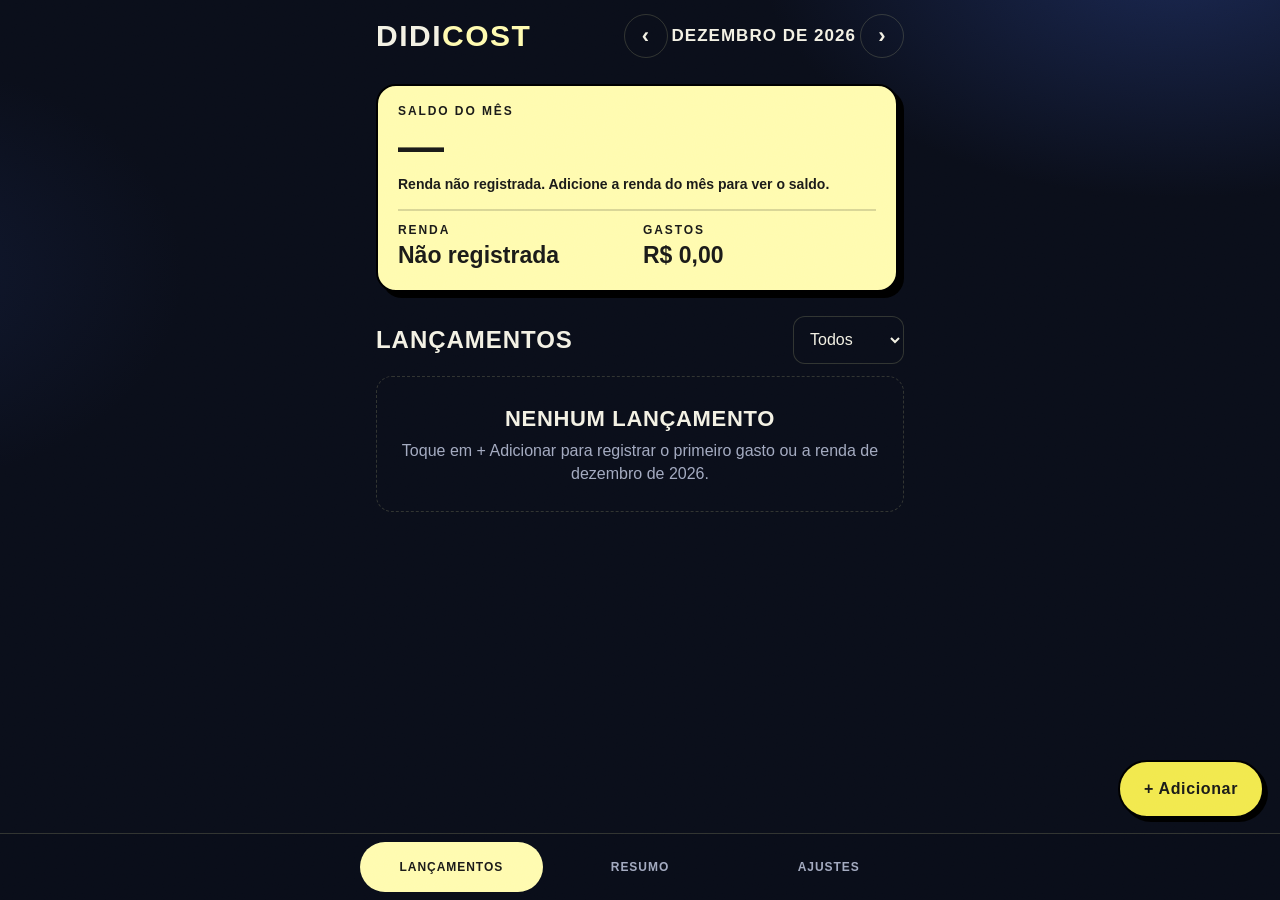
==== index.html @ 0a7b4679 "DIDICOST: primeira versão publicada Co-Authored-By: Claude Opus 5.5 <noreply@anthropic.com> Claude-S" ====
<!doctype html>
<html lang="pt-BR">
<head>
<meta charset="utf-8">
<meta name="viewport" content="width=device-width, initial-scale=1, viewport-fit=cover">
<title>DIDICOST</title>
<meta name="claude:viewport-fit-sides" content="cover">
<meta name="theme-color" content="#0A0E1A">
<meta name="description" content="Controle pessoal de gastos e renda do mês.">
<link rel="manifest" href="manifest.json">
<link rel="icon" type="image/png" sizes="192x192" href="icon-192.png">
<link rel="apple-touch-icon" href="apple-touch-icon.png">
<meta name="apple-mobile-web-app-capable" content="yes">
<meta name="mobile-web-app-capable" content="yes">
<meta name="apple-mobile-web-app-status-bar-style" content="black-translucent">
<meta name="apple-mobile-web-app-title" content="DIDICOST">
<meta name="format-detection" content="telephone=no">
<style id="standalone-css">
:root{padding-top:env(safe-area-inset-top,0px);padding-bottom:env(safe-area-inset-bottom,0px)}
[hidden]{display:none!important}
</style>
<link rel="stylesheet" href="app.css">
</head>
<body>
<div id="app">
  <div class="wrap">
    <header class="top">
      <h1 class="brand">Didi<span>cost</span></h1>
      <div class="month" role="group" aria-label="Mês exibido">
        <button type="button" class="iconbtn" id="mes-ant" aria-label="Mês anterior">‹</button>
        <p id="mes-label" aria-live="polite"></p>
        <button type="button" class="iconbtn" id="mes-prox" aria-label="Próximo mês">›</button>
      </div>
    </header>
    <p class="quem" id="conta-linha" hidden></p>
    <div id="banners"></div>
  </div>

  <main class="wrap">
    <section id="view-lanc" aria-labelledby="t-lanc">
      <h2 class="sr" id="t-lanc">Lançamentos</h2>
      <div class="summary" aria-label="Resumo do mês">
        <small id="saldo-lbl">Saldo do mês</small>
        <p class="big" id="saldo-val">—</p>
        <p class="note" id="saldo-note" hidden></p>
        <div class="split">
          <div><small>Renda</small><b id="renda-val">—</b></div>
          <div><small>Gastos</small><b id="gastos-val">R$ 0,00</b></div>
        </div>
        <p class="st" id="lim-pill" hidden></p>
      </div>

      <div class="bar">
        <h2 class="sec" aria-hidden="true">Lançamentos</h2>
        <label class="sr" for="filtro">Filtrar por categoria</label>
        <select id="filtro"></select>
      </div>
      <p class="finfo" id="finfo" hidden></p>
      <ul class="list" id="lista"></ul>
      <div class="empty" id="vazio" hidden><b id="vazio-t"></b><p id="vazio-p"></p></div>
    </section>

    <section id="view-res" aria-labelledby="t-res" hidden>
      <h2 class="sec" id="t-res" style="margin:14px 0 16px">Resumo</h2>
      <div class="panel">
        <span class="flabel">Gastos do mês</span>
        <p class="resbig" id="res-total">R$ 0,00</p>
        <p id="res-renda"></p>
      </div>
      <div class="panel" id="lim-box"></div>
      <div class="panel">
        <h3 class="flabel" style="margin:0">Para onde foi o dinheiro</h3>
        <div id="donut-wrap"></div>
        <p id="res-vazio" hidden></p>
        <ul class="legend" id="legend" aria-label="Gastos por categoria"></ul>
      </div>
    </section>

    <section id="view-aj" aria-labelledby="t-aj" hidden>
      <h2 class="sec" id="t-aj" style="margin:14px 0 16px">Ajustes</h2>
      <div class="panel">
        <h3 class="flabel" style="margin:0">Conta</h3>
        <div id="conta-box" class="contabox"></div>
      </div>
      <div class="panel">
        <h3 class="flabel" style="margin:0">Limite e alerta</h3>
        <p>O limite vale para os gastos de cada mês, incluindo contas fixas e parcelas. Deixe em branco para não usar limite.</p>
        <form id="lim-form" novalidate>
          <div class="two">
            <div class="field">
              <label for="f-lim">Limite mensal (R$)</label>
              <input id="f-lim" inputmode="decimal" placeholder="Não definido" autocomplete="off" aria-describedby="e-lim">
              <p class="err" id="e-lim"></p>
            </div>
            <div class="field">
              <label for="f-alerta">Avisar em (%)</label>
              <input id="f-alerta" inputmode="numeric" pattern="[0-9]*" maxlength="3" autocomplete="off" aria-describedby="e-alerta">
              <p class="err" id="e-alerta"></p>
            </div>
          </div>
          <div class="actions" style="margin-top:12px">
            <button class="btn primary" type="submit">Salvar limite</button>
            <button class="btn" type="button" id="lim-remover">Remover limite</button>
          </div>
        </form>
        <div class="notif">
          <p id="notif-txt"></p>
          <button class="btn" type="button" id="notif-btn" hidden>Ativar notificações</button>
        </div>
      </div>
      <div class="panel">
        <h3 class="flabel" style="margin:0">Categorias</h3>
        <p>Crie aqui ou direto ao adicionar um gasto. Ao salvar um gasto, o app aprende as palavras da descrição para sugerir a categoria da próxima vez.</p>
        <form id="cat-add" class="row" novalidate>
          <label class="sr" for="cat-nova">Nome da nova categoria</label>
          <input id="cat-nova" maxlength="30" placeholder="Nova categoria" autocomplete="off" aria-describedby="e-cat-nova">
          <button class="btn primary" type="submit">Criar</button>
        </form>
        <p class="err" id="e-cat-nova"></p>
        <ul class="cats" id="cats"></ul>
      </div>
      <div class="panel">
        <h3 class="flabel" style="margin:0">Contas e rendas fixas</h3>
        <p id="fixas-vazio">Nenhuma conta fixa ainda. Ao adicionar um gasto ou renda, escolha "Fixa" em Repetição.</p>
        <ul class="fixas" id="fixas"></ul>
      </div>
      <div class="panel" id="backup-panel">
        <h3 class="flabel" style="margin:0">Backup</h3>
        <p>Guarde uma cópia dos seus dados em arquivo, no app Arquivos, no iCloud Drive ou no e-mail. Sem conta Google, é o que garante seus lançamentos se o iPhone apagar os dados do app ou se você trocar de celular.</p>
        <p class="strong" id="backup-status"></p>
        <div class="actions">
          <button class="btn primary" type="button" id="bk-exp">Exportar backup</button>
          <button class="btn" type="button" id="bk-imp">Restaurar backup</button>
        </div>
        <input type="file" id="bk-file" accept="application/json,.json" hidden>
        <p>Sem conta, o Safari e o app instalado na tela de início guardam dados separados. Use sempre pelo ícone do app.</p>
      </div>
      <div class="panel" id="instalar-panel">
        <h3 class="flabel" style="margin:0">Instalar na tela de início</h3>
        <p id="instalado-txt" hidden>Você está usando o app instalado.</p>
        <ol class="passos" id="instalar-passos">
          <li>Abra este endereço no <b>Safari</b>.</li>
          <li>Toque em <b>Compartilhar</b> (o quadrado com a seta para cima).</li>
          <li>Toque em <b>Adicionar à Tela de Início</b> e depois em <b>Adicionar</b>.</li>
          <li>Abra sempre pelo ícone. Depois da primeira abertura com internet, ele funciona offline.</li>
        </ol>
        <p>No Android com Chrome: menu ⋮ › Instalar app.</p>
      </div>
    </section>
  </main>

  <button type="button" class="fab" id="fab">+ Adicionar</button>

  <nav class="tabs" aria-label="Seções">
    <div class="in">
      <button type="button" class="tab" id="tab-lanc" aria-current="page">Lançamentos</button>
      <button type="button" class="tab" id="tab-res">Resumo</button>
      <button type="button" class="tab" id="tab-aj">Ajustes</button>
    </div>
  </nav>
</div>

<div class="overlay" id="sheet" hidden>
  <form class="sheet" id="form" novalidate role="dialog" aria-modal="true" aria-labelledby="sheet-title">
    <div class="grab" aria-hidden="true"></div>
    <h2 id="sheet-title">Novo lançamento</h2>
    <fieldset class="seg">
      <legend class="sr">Tipo de lançamento</legend>
      <input type="radio" name="tipo" id="t-gasto" value="gasto" checked><label for="t-gasto">Gasto</label>
      <input type="radio" name="tipo" id="t-renda" value="renda"><label for="t-renda">Renda</label>
    </fieldset>
    <p class="hint" id="serie-info" hidden></p>
    <div class="field" id="rep-wrap">
      <span class="flabel" id="rep-lbl">Repetição</span>
      <fieldset class="seg seg3" aria-labelledby="rep-lbl">
        <input type="radio" name="rep" id="r-unica" value="unica" checked><label for="r-unica">Única</label>
        <input type="radio" name="rep" id="r-parc" value="parcelada"><label for="r-parc">Parcelada</label>
        <input type="radio" name="rep" id="r-fixa" value="fixa"><label for="r-fixa">Fixa</label>
      </fieldset>
    </div>
    <div class="field">
      <label for="f-desc">Descrição</label>
      <input id="f-desc" maxlength="80" autocomplete="off" aria-describedby="e-desc">
      <p class="err" id="e-desc"></p>
    </div>
    <div class="two">
      <div class="field">
        <label for="f-valor" id="lbl-valor">Valor (R$)</label>
        <input id="f-valor" inputmode="decimal" placeholder="0,00" autocomplete="off" aria-describedby="e-valor">
        <p class="err" id="e-valor"></p>
      </div>
      <div class="field">
        <label for="f-data">Data</label>
        <input id="f-data" type="date" aria-describedby="e-data">
        <p class="err" id="e-data"></p>
      </div>
    </div>
    <div class="field" id="parc-wrap" hidden>
      <label for="f-parc">Número de parcelas</label>
      <input id="f-parc" inputmode="numeric" pattern="[0-9]*" maxlength="2" placeholder="Ex.: 10" autocomplete="off" aria-describedby="rep-hint e-parc">
      <p class="err" id="e-parc"></p>
    </div>
    <p class="hint" id="rep-hint" hidden></p>
    <div class="field" id="cat-field">
      <label for="f-cat">Categoria</label>
      <select id="f-cat" aria-describedby="h-cat e-cat"></select>
      <p class="hint" id="h-cat" hidden>Sugerida pelo que você já classificou. Pode trocar.</p>
      <div class="nova" id="nova-wrap" hidden>
        <label class="flabel" for="f-nova">Nome da nova categoria</label>
        <input id="f-nova" maxlength="30" autocomplete="off" aria-describedby="e-cat">
      </div>
      <p class="err" id="e-cat"></p>
    </div>
    <div class="actions">
      <button type="submit" class="btn primary">Salvar</button>
      <button type="button" class="btn" id="btn-cancel">Cancelar</button>
    </div>
    <button type="button" class="btn ghost-danger" id="btn-del" hidden>Excluir lançamento</button>
  </form>
</div>

<div class="overlay center" id="dlg" hidden>
  <div class="dialog" role="alertdialog" aria-modal="true" aria-labelledby="dlg-title" aria-describedby="dlg-body">
    <h2 id="dlg-title"></h2>
    <div id="dlg-body"></div>
    <div class="actions" id="dlg-actions"></div>
  </div>
</div>

<div class="toast" id="toast" role="status" aria-live="polite"></div>

<script src="app.js"></script>
</body>
</html>
---- app.css ----
/* Layout: app de uma coluna para iPhone. Cabeçalho com mês, cartão de saldo, lista e barra inferior fixa. Visual CARD (azul-noite + manteiga). */
:root{
  --ink:#0A0E1A;
  --navy:#101831;
  --navy2:#17213F;
  --line:rgba(255,251,176,.16);
  --butter:#FFFBB0;
  --lemon:#F2E94E;
  --black:#1B1B19;
  --text:#F3F1E4;
  --muted:#A3AAC0;
  --green:#7EE0A8;
  --coral:#FF8A66;
  --danger:#FFB4A8;
  --amber:#FFC56B;
  --negInk:#8A1414;
  --display:"Avenir Next Condensed","Arial Narrow","Roboto Condensed",Impact,sans-serif;
  --body:-apple-system,BlinkMacSystemFont,"SF Pro Text","Segoe UI",Roboto,sans-serif;
  color-scheme:dark;
}
*{box-sizing:border-box}
html{-webkit-text-size-adjust:100%;background:var(--ink)}
body{
  margin:0;min-height:100%;background:var(--ink);color:var(--text);
  font:16px/1.45 var(--body);
  background-image:radial-gradient(700px 420px at 92% -8%,rgba(40,62,130,.55),transparent 60%),radial-gradient(520px 360px at -10% 40%,rgba(40,62,130,.22),transparent 60%);
  background-repeat:no-repeat;
}
body::after{
  content:"";position:fixed;inset:0;pointer-events:none;z-index:90;opacity:.06;mix-blend-mode:overlay;
  background-image:url("data:image/svg+xml;utf8,<svg xmlns='http://www.w3.org/2000/svg' width='160' height='160'><filter id='n'><feTurbulence type='fractalNoise' baseFrequency='.9' numOctaves='2' stitchTiles='stitch'/></filter><rect width='100%' height='100%' filter='url(%23n)'/></svg>");
}
.wrap{max-width:560px;margin:0 auto;padding-left:max(16px,env(safe-area-inset-left,0px));padding-right:max(16px,env(safe-area-inset-right,0px))}
main{padding-block:8px calc(170px + env(safe-area-inset-bottom,0px))}
.sr{position:absolute!important;width:1px;height:1px;overflow:hidden;clip:rect(0 0 0 0);white-space:nowrap;border:0;padding:0;margin:-1px}
:focus-visible{outline:3px solid var(--lemon);outline-offset:2px}

/* Cabeçalho */
.top{display:flex;align-items:center;justify-content:space-between;gap:10px;flex-wrap:wrap;padding-block:14px 6px}
.brand{font-family:var(--display);font-weight:800;font-size:30px;letter-spacing:.05em;text-transform:uppercase;line-height:1;margin:0}
.brand span{color:var(--butter)}
.month{display:flex;align-items:center;gap:4px}
.iconbtn{width:44px;height:44px;border-radius:50%;border:1.5px solid var(--line);background:transparent;color:var(--text);font:600 22px var(--body);display:grid;place-items:center;cursor:pointer;padding:0;line-height:1}
.iconbtn:hover{border-color:var(--butter)}
#mes-label{font-family:var(--display);font-weight:700;text-transform:uppercase;letter-spacing:.06em;font-size:17px;min-width:9em;text-align:center;margin:0}

/* Cartão de saldo */
.summary{background:var(--butter);color:var(--black);border:2px solid #000;border-radius:20px;box-shadow:6px 6px 0 #000;padding:18px 20px;margin:12px 6px 24px 0}
.summary small,.lbl{display:block;font:700 12px var(--body);letter-spacing:.16em;text-transform:uppercase}
.big{font-family:var(--display);font-weight:800;font-size:46px;line-height:1.05;font-variant-numeric:tabular-nums;margin:4px 0 0;overflow-wrap:anywhere}
.big.neg{color:var(--negInk)}
.note{font-size:14px;font-weight:600;margin:4px 0 0}
.split{display:grid;grid-template-columns:1fr 1fr;gap:12px;margin-top:14px;padding-top:12px;border-top:2px solid rgba(0,0,0,.15)}
.split b{display:block;font-family:var(--display);font-weight:800;font-size:23px;font-variant-numeric:tabular-nums;overflow-wrap:anywhere;margin-top:2px}

/* Lista */
.bar{display:flex;align-items:center;justify-content:space-between;gap:12px;flex-wrap:wrap;margin-bottom:12px}
h2.sec{font-family:var(--display);font-weight:800;text-transform:uppercase;letter-spacing:.04em;font-size:24px;margin:0}
input,select{font:16px var(--body);color:var(--text);background:var(--ink);border:1.5px solid var(--line);border-radius:12px;min-height:48px;padding:10px 12px;width:100%;min-width:0}
input:focus,select:focus{border-color:var(--butter)}
input[aria-invalid="true"],select[aria-invalid="true"]{border-color:var(--danger)}
input[type="date"]{-webkit-appearance:none;appearance:none}
.bar select{width:auto;max-width:100%}
.finfo{color:var(--muted);font-size:14px;margin:-4px 0 12px}
.list{list-style:none;margin:0;padding:0;display:flex;flex-direction:column;gap:8px}
.item{width:100%;display:grid;grid-template-columns:minmax(0,1fr) auto;gap:12px;align-items:center;text-align:left;background:linear-gradient(180deg,var(--navy2),var(--navy));border:1px solid var(--line);border-radius:14px;padding:12px 14px;min-height:62px;color:var(--text);font:inherit;cursor:pointer}
.item:hover{border-color:var(--butter)}
.item .d{display:block;font-weight:600;overflow-wrap:anywhere}
.item .m{display:block;font-size:13px;color:var(--muted);margin-top:2px}
.item .v{font-variant-numeric:tabular-nums;font-weight:700;white-space:nowrap}
.item.renda .v{color:var(--green)}
.empty{border:1.5px dashed var(--line);border-radius:16px;padding:26px 18px;text-align:center;color:var(--muted)}
.empty b{display:block;font-family:var(--display);font-weight:800;font-size:22px;text-transform:uppercase;color:var(--text);margin-bottom:4px;letter-spacing:.03em}
.empty p{margin:0}

/* Ajustes */
.panel{background:linear-gradient(180deg,var(--navy2),var(--navy));border:1px solid var(--line);border-radius:18px;padding:18px;margin-bottom:16px;display:flex;flex-direction:column;gap:12px}
.panel p{margin:0;color:var(--muted)}
.row{display:flex;gap:8px}
.row input{flex:1}
.cats{list-style:none;margin:0;padding:0}
.cats li{display:grid;grid-template-columns:minmax(0,1fr) auto;gap:10px;align-items:center;padding:10px 0;border-top:1px solid var(--line)}
.cats li:first-child{border-top:0}
.cats .n{display:block;font-weight:600;overflow-wrap:anywhere}
.cats small{color:var(--muted);font-size:13px}
.cats .acts{display:flex;gap:6px}

/* Botões */
.btn{min-height:48px;padding:0 18px;border-radius:99px;border:1.5px solid var(--line);background:transparent;color:var(--text);font:700 15px var(--body);cursor:pointer}
.btn:hover{border-color:var(--butter)}
.btn.sm{min-height:44px;padding:0 14px;font-size:14px}
.btn.primary{background:var(--butter);color:var(--black);border-color:var(--butter)}
.btn.danger{background:var(--danger);color:#2A0B06;border-color:var(--danger)}
.btn.ghost-danger{color:var(--danger);border-color:rgba(255,180,168,.45)}
.btn:disabled{opacity:.45;cursor:not-allowed}
.actions{display:flex;gap:10px;flex-wrap:wrap}
.actions .btn{flex:1 1 130px}

/* Barra inferior e botão de adicionar */
.tabs{position:fixed;left:0;right:0;bottom:0;z-index:20;background:rgba(10,14,26,.95);-webkit-backdrop-filter:blur(10px);backdrop-filter:blur(10px);border-top:1px solid var(--line);padding-bottom:env(safe-area-inset-bottom,0px);padding-left:max(16px,env(safe-area-inset-left,0px));padding-right:max(16px,env(safe-area-inset-right,0px))}
.tabs .in{max-width:560px;margin:0 auto;display:grid;grid-template-columns:repeat(3,1fr);gap:6px;padding-block:8px}
.tab{min-height:50px;border-radius:99px;border:1.5px solid transparent;background:transparent;color:var(--muted);font:700 12px var(--body);letter-spacing:.08em;text-transform:uppercase;cursor:pointer;padding:0 4px}
.tab[aria-current="page"]{background:var(--butter);color:var(--black)}
.fab{position:fixed;z-index:21;right:calc(16px + env(safe-area-inset-right,0px));bottom:calc(82px + env(safe-area-inset-bottom,0px));min-height:58px;padding:0 24px;border-radius:99px;background:var(--lemon);color:var(--black);border:2px solid #000;box-shadow:4px 4px 0 #000;font:800 16px var(--body);letter-spacing:.04em;cursor:pointer}
.fab:disabled{opacity:.5;cursor:not-allowed}

/* Painel inferior e diálogos */
.overlay{position:fixed;inset:0;z-index:40;background:rgba(5,8,16,.74);display:flex;align-items:flex-end;justify-content:center}
.overlay.center{align-items:center;padding:16px;z-index:50}
.sheet{width:100%;max-width:560px;max-height:92%;overflow-y:auto;-webkit-overflow-scrolling:touch;background:linear-gradient(180deg,var(--navy2),var(--navy));border:1.5px solid var(--butter);border-bottom:0;border-radius:22px 22px 0 0;padding-block:12px calc(20px + env(safe-area-inset-bottom,0px));padding-left:max(18px,env(safe-area-inset-left,0px));padding-right:max(18px,env(safe-area-inset-right,0px));display:flex;flex-direction:column;gap:14px;margin:0}
.grab{width:44px;height:5px;border-radius:9px;background:var(--line);align-self:center}
.dialog{width:100%;max-width:420px;max-height:100%;overflow-y:auto;background:var(--navy2);border:1.5px solid var(--butter);border-radius:18px;box-shadow:6px 6px 0 #000;padding:20px;display:flex;flex-direction:column;gap:14px}
.sheet h2,.dialog h2{font-family:var(--display);font-weight:800;text-transform:uppercase;letter-spacing:.03em;font-size:26px;line-height:1.1;margin:0;text-wrap:balance}
.dialog p{margin:0;overflow-wrap:anywhere}
.seg{border:1.5px solid var(--line);margin:0;padding:4px;display:grid;grid-template-columns:1fr 1fr;gap:4px;background:var(--ink);border-radius:99px;position:relative}
.seg input{position:absolute;opacity:0;width:1px;height:1px;min-height:0;padding:0;border:0}
.seg label{min-height:44px;display:grid;place-items:center;border-radius:99px;font-weight:700;letter-spacing:.08em;text-transform:uppercase;font-size:14px;cursor:pointer;color:var(--muted)}
.seg input:checked+label{background:var(--butter);color:var(--black)}
.seg input:focus-visible+label{outline:3px solid var(--lemon);outline-offset:2px}
.seg3{grid-template-columns:repeat(3,1fr)}
.seg input:disabled+label{opacity:.35;cursor:not-allowed}
.seg3 label{font-size:13px;letter-spacing:.05em}
.fixas{list-style:none;margin:0;padding:0}
.fixas li{display:grid;grid-template-columns:minmax(0,1fr) auto;gap:10px;align-items:center;padding:10px 0;border-top:1px solid var(--line)}
.fixas li:first-child{border-top:0}
.fixas .n{display:block;font-weight:600;overflow-wrap:anywhere}
.fixas small{color:var(--muted);font-size:13px}
.fixas .v{font-variant-numeric:tabular-nums;font-weight:700;white-space:nowrap}
.dialog .actions{flex-direction:column}
.resbig{font-family:var(--display);font-weight:800;font-size:40px;line-height:1.05;margin:0;font-variant-numeric:tabular-nums;overflow-wrap:anywhere}
.panel p.strong{color:var(--text)}
.meter{height:16px;border-radius:99px;background:rgba(255,255,255,.08);overflow:hidden}
.meter i{display:block;height:100%;border-radius:99px;background:var(--green);transition:width .4s}
.meter i.alerta{background:var(--amber)}
.meter i.excedido{background:var(--coral)}
.kv2{display:flex;justify-content:space-between;gap:12px;flex-wrap:wrap;font-variant-numeric:tabular-nums}
.kv2 b{font-weight:700}
.st{display:inline-flex;align-items:center;gap:8px;border-radius:99px;padding:6px 12px;font-weight:700;font-size:14px;border:1.5px solid currentColor;align-self:flex-start;margin:0}
.st.ok{color:var(--green)}
.st.alerta{color:var(--amber)}
.st.excedido{color:var(--coral)}
.summary .st{color:var(--black);background:rgba(0,0,0,.07);margin-top:12px}
.donut{display:block;width:100%;max-width:240px;height:auto;margin:0 auto}
.legend{list-style:none;margin:0;padding:0}
.legend li{display:grid;grid-template-columns:14px minmax(0,1fr) auto;gap:10px;align-items:center;padding:10px 0;border-top:1px solid var(--line)}
.legend li:first-child{border-top:0}
.legend .sw{width:14px;height:14px;border-radius:4px}
.legend .n{font-weight:600;overflow-wrap:anywhere}
.legend .v{text-align:right;font-variant-numeric:tabular-nums;white-space:nowrap;font-weight:700}
.legend small{display:block;color:var(--muted);font-size:13px;font-weight:500}
.legend li.zero{opacity:.6}
.banner.soft{border-color:var(--butter);background:rgba(255,251,176,.08)}
.banner .actions .btn{flex:1 1 120px}
.passos{margin:0;padding-left:22px;display:flex;flex-direction:column;gap:6px;color:var(--text)}
.passos b{color:var(--butter)}
.quem{display:flex;align-items:center;gap:8px;margin:2px 0 0;color:var(--muted);font-size:14px}
.avatar{flex:none;width:28px;height:28px;border-radius:50%;background:var(--butter);color:var(--black);display:grid;place-items:center;font-weight:800;font-size:14px}
.contabox{display:flex;flex-direction:column;gap:12px}
.quemsou{display:flex;align-items:center;gap:12px;min-width:0}
.quemsou .avatar{width:44px;height:44px;font-size:20px}
.quemsou div{display:flex;flex-direction:column;min-width:0}
.quemsou b{overflow-wrap:anywhere}
.quemsou small{color:var(--muted);overflow-wrap:anywhere}
.notif{display:flex;flex-direction:column;gap:10px;padding-top:12px;border-top:1px solid var(--line)}
.dialog .actions .btn{flex:none;width:100%}
.field{display:flex;flex-direction:column;gap:6px;min-width:0}
.field>label,.flabel{font:700 12px var(--body);letter-spacing:.14em;text-transform:uppercase;color:var(--muted)}
.two{display:grid;grid-template-columns:1fr 1fr;gap:12px}
.err{margin:0;color:var(--danger);font-size:14px}
.err:empty{display:none}
.hint{margin:0;color:var(--butter);font-size:14px}
.nova{display:flex;flex-direction:column;gap:6px;margin-top:4px}
.banner{border:1.5px solid var(--coral);background:rgba(255,138,102,.12);border-radius:14px;padding:12px 14px;margin:12px 0 0;display:flex;flex-direction:column;gap:10px}
.banner p{margin:0}
.toast{position:fixed;left:50%;transform:translateX(-50%);bottom:calc(152px + env(safe-area-inset-bottom,0px));z-index:60;background:var(--butter);color:var(--black);border:2px solid #000;border-radius:99px;padding:10px 18px;font-weight:700;box-shadow:3px 3px 0 #000;max-width:calc(100% - 32px);width:max-content;text-align:center;opacity:0;pointer-events:none;transition:opacity .2s}
.toast.show{opacity:1}
@media (max-width:360px){.two{grid-template-columns:1fr}.big{font-size:38px}}
@media (prefers-reduced-motion:reduce){*{transition:none!important}}
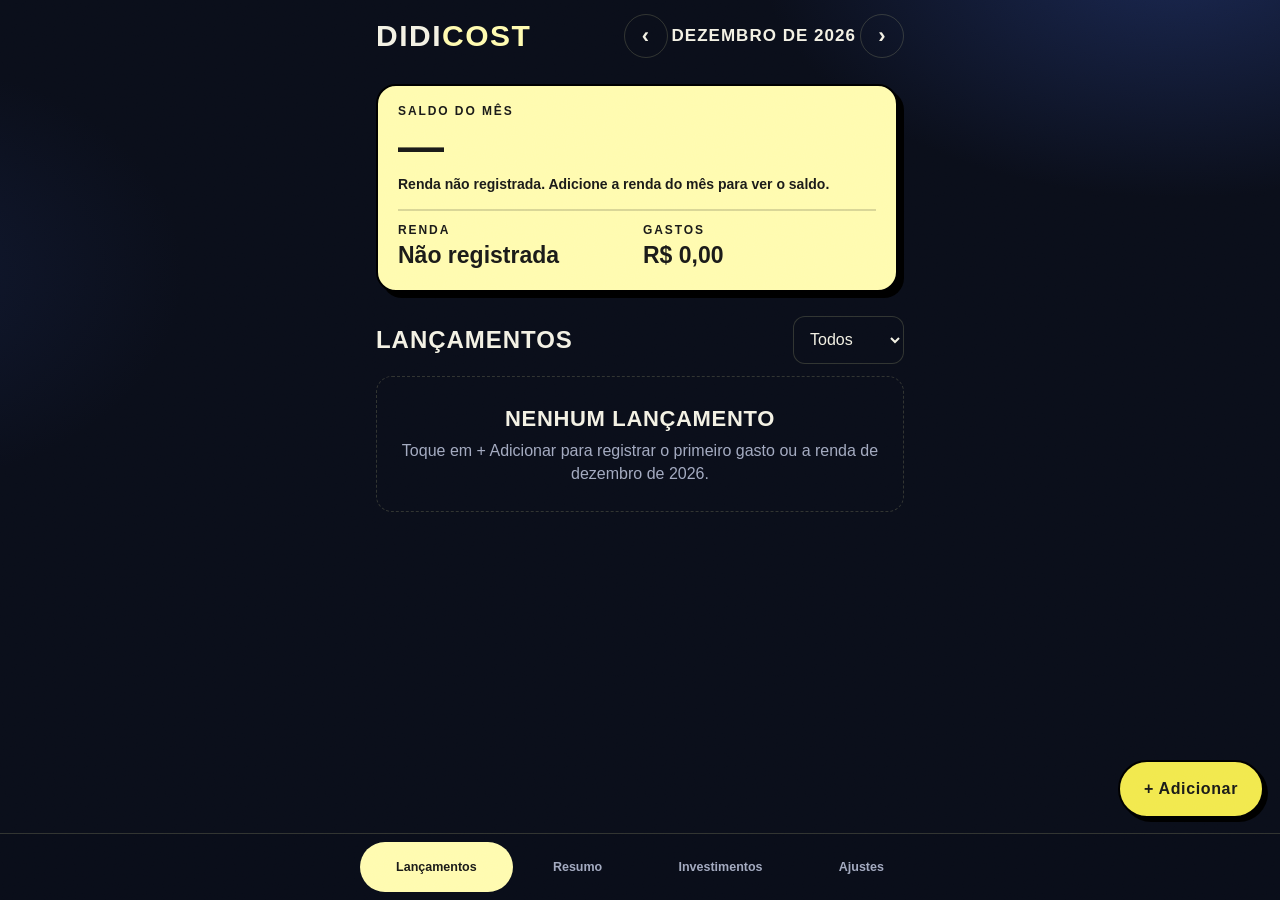
==== commit 8b5aaea5: "Aba Investimentos: total investido, últimos 12 meses e por destino Co-Authored-By: Claude Opus 5.5 <" ====
--- a/index.html
+++ b/index.html
@@ -76,6 +76,36 @@
       </div>
     </section>
 
+    <section id="view-inv" aria-labelledby="t-inv" hidden>
+      <h2 class="sec" id="t-inv" style="margin:14px 0 16px">Investimentos</h2>
+      <div class="empty" id="inv-vazio" hidden>
+        <b>Nenhum investimento ainda</b>
+        <p>Ao adicionar um gasto, escolha uma categoria com "Investimento" no nome. Esses valores somam aqui, mês a mês, inclusive aportes fixos e parcelados.</p>
+        <button type="button" class="btn primary" id="inv-criar" style="margin-top:14px">Criar categoria Investimento</button>
+      </div>
+      <div id="inv-cont">
+        <div class="summary">
+          <small>Total investido</small>
+          <p class="big" id="inv-total">R$ 0,00</p>
+          <p class="note" id="inv-sub"></p>
+          <div class="split">
+            <div><small id="inv-mes-lbl">Neste mês</small><b id="inv-mes">R$ 0,00</b></div>
+            <div><small>Programado</small><b id="inv-prog">R$ 0,00</b></div>
+          </div>
+        </div>
+        <div class="panel">
+          <h3 class="flabel" style="margin:0">Últimos 12 meses</h3>
+          <p id="inv-fixas" hidden></p>
+          <div id="inv-meses" class="mbars"></div>
+        </div>
+        <div class="panel">
+          <h3 class="flabel" style="margin:0">Por destino</h3>
+          <ul class="legend" id="inv-destinos" aria-label="Total investido por destino"></ul>
+          <p>"Programado" soma parcelas e aportes com data depois de hoje. O total investido conta só o que já chegou na data.</p>
+        </div>
+      </div>
+    </section>
+
     <section id="view-aj" aria-labelledby="t-aj" hidden>
       <h2 class="sec" id="t-aj" style="margin:14px 0 16px">Ajustes</h2>
       <div class="panel">
@@ -155,6 +185,7 @@
     <div class="in">
       <button type="button" class="tab" id="tab-lanc" aria-current="page">Lançamentos</button>
       <button type="button" class="tab" id="tab-res">Resumo</button>
+      <button type="button" class="tab" id="tab-inv">Investimentos</button>
       <button type="button" class="tab" id="tab-aj">Ajustes</button>
     </div>
   </nav>
--- a/app.css
+++ b/app.css
@@ -98,8 +98,8 @@
 
 /* Barra inferior e botão de adicionar */
 .tabs{position:fixed;left:0;right:0;bottom:0;z-index:20;background:rgba(10,14,26,.95);-webkit-backdrop-filter:blur(10px);backdrop-filter:blur(10px);border-top:1px solid var(--line);padding-bottom:env(safe-area-inset-bottom,0px);padding-left:max(16px,env(safe-area-inset-left,0px));padding-right:max(16px,env(safe-area-inset-right,0px))}
-.tabs .in{max-width:560px;margin:0 auto;display:grid;grid-template-columns:repeat(3,1fr);gap:6px;padding-block:8px}
-.tab{min-height:50px;border-radius:99px;border:1.5px solid transparent;background:transparent;color:var(--muted);font:700 12px var(--body);letter-spacing:.08em;text-transform:uppercase;cursor:pointer;padding:0 4px}
+.tabs .in{max-width:560px;margin:0 auto;display:flex;gap:4px;padding-block:8px}
+.tab{flex:1 1 auto;min-height:50px;border-radius:99px;border:1.5px solid transparent;background:transparent;color:var(--muted);font:700 12.5px var(--body);letter-spacing:0;cursor:pointer;padding:0 8px;white-space:nowrap}
 .tab[aria-current="page"]{background:var(--butter);color:var(--black)}
 .fab{position:fixed;z-index:21;right:calc(16px + env(safe-area-inset-right,0px));bottom:calc(82px + env(safe-area-inset-bottom,0px));min-height:58px;padding:0 24px;border-radius:99px;background:var(--lemon);color:var(--black);border:2px solid #000;box-shadow:4px 4px 0 #000;font:800 16px var(--body);letter-spacing:.04em;cursor:pointer}
 .fab:disabled{opacity:.5;cursor:not-allowed}
@@ -161,6 +161,13 @@
 .quemsou div{display:flex;flex-direction:column;min-width:0}
 .quemsou b{overflow-wrap:anywhere}
 .quemsou small{color:var(--muted);overflow-wrap:anywhere}
+.mbars{display:flex;flex-direction:column;gap:6px}
+.mbar{display:grid;grid-template-columns:52px minmax(0,1fr) auto;gap:10px;align-items:center;font-variant-numeric:tabular-nums;font-size:14px}
+.mbar .ml{color:var(--muted);text-transform:capitalize}
+.mbar .mt{height:12px;border-radius:99px;background:rgba(255,255,255,.06);overflow:hidden}
+.mbar .mt i{display:block;height:100%;border-radius:99px;background:var(--green)}
+.mbar .mv{font-weight:700;text-align:right;min-width:88px}
+.mbar.zero .mv{color:var(--muted);font-weight:500}
 .notif{display:flex;flex-direction:column;gap:10px;padding-top:12px;border-top:1px solid var(--line)}
 .dialog .actions .btn{flex:none;width:100%}
 .field{display:flex;flex-direction:column;gap:6px;min-width:0}
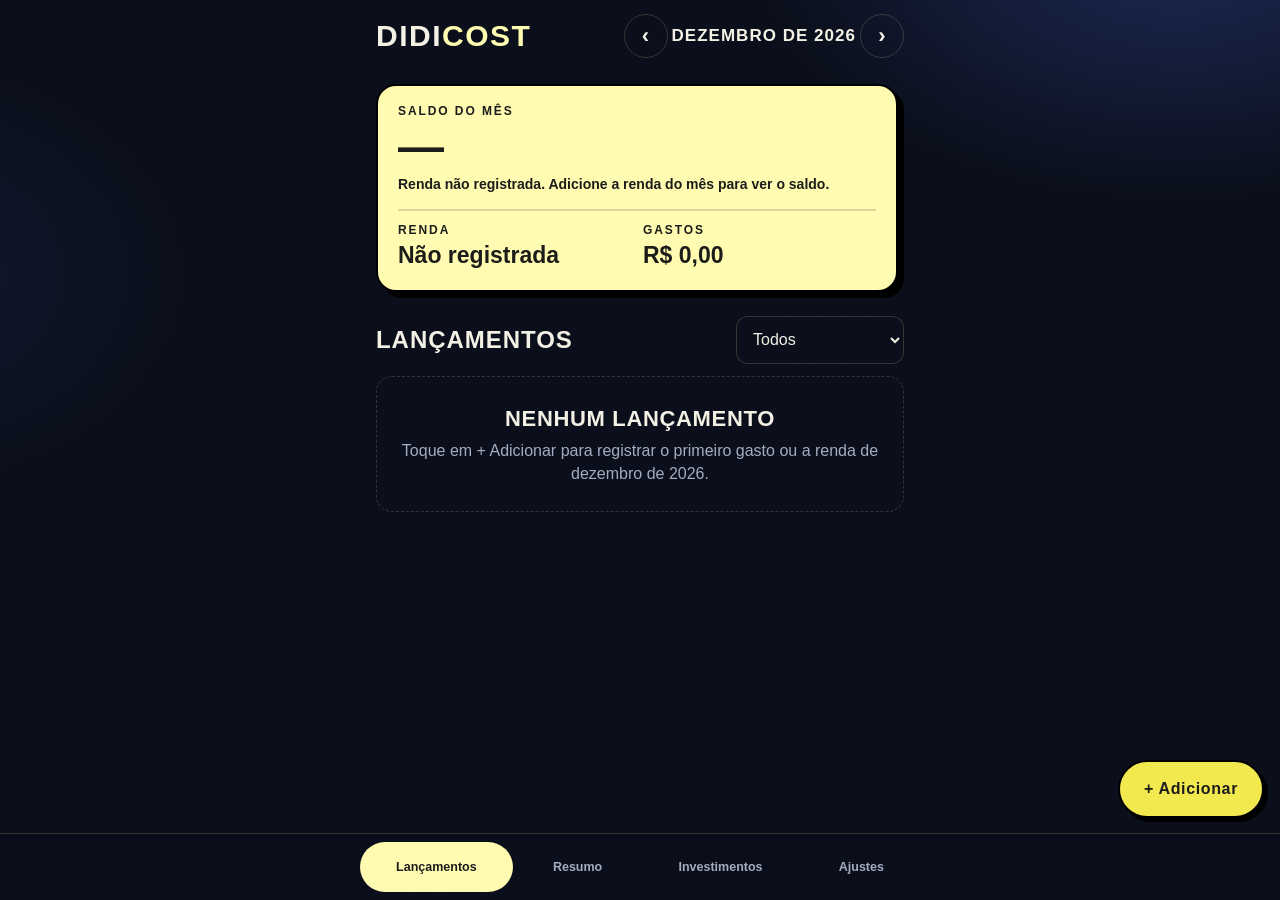
==== commit c5213ded: "Compras no crédito (descontam no vencimento da fatura) e investimentos fora dos gastos Co-Authored-B" ====
--- a/index.html
+++ b/index.html
@@ -43,10 +43,12 @@
         <small id="saldo-lbl">Saldo do mês</small>
         <p class="big" id="saldo-val">—</p>
         <p class="note" id="saldo-note" hidden></p>
-        <div class="split">
+        <div class="split" id="saldo-split">
           <div><small>Renda</small><b id="renda-val">—</b></div>
           <div><small>Gastos</small><b id="gastos-val">R$ 0,00</b></div>
-        </div>
+          <div id="inv-col" hidden><small>Investido</small><b id="investido-val">R$ 0,00</b></div>
+        </div>
+        <p class="note" id="fatura-note" hidden></p>
         <p class="st" id="lim-pill" hidden></p>
       </div>
 
@@ -80,7 +82,7 @@
       <h2 class="sec" id="t-inv" style="margin:14px 0 16px">Investimentos</h2>
       <div class="empty" id="inv-vazio" hidden>
         <b>Nenhum investimento ainda</b>
-        <p>Ao adicionar um gasto, escolha uma categoria com "Investimento" no nome. Esses valores somam aqui, mês a mês, inclusive aportes fixos e parcelados.</p>
+        <p>Toque em + Adicionar e escolha <b>Investir</b>: o valor soma aqui sem contar como gasto. Gastos com uma categoria "Investimento" também entram, inclusive fixos e parcelados.</p>
         <button type="button" class="btn primary" id="inv-criar" style="margin-top:14px">Criar categoria Investimento</button>
       </div>
       <div id="inv-cont">
@@ -137,6 +139,26 @@
           <p id="notif-txt"></p>
           <button class="btn" type="button" id="notif-btn" hidden>Ativar notificações</button>
         </div>
+      </div>
+      <div class="panel">
+        <h3 class="flabel" style="margin:0">Cartão de crédito</h3>
+        <p>Compras no crédito só descontam no mês em que a fatura vence. Mudar estes dias vale para as próximas compras.</p>
+        <form id="cartao-form" novalidate>
+          <div class="two">
+            <div class="field">
+              <label for="f-vence">Vence no dia</label>
+              <input id="f-vence" inputmode="numeric" pattern="[0-9]*" maxlength="2" autocomplete="off" aria-describedby="e-vence">
+              <p class="err" id="e-vence"></p>
+            </div>
+            <div class="field">
+              <label for="f-fecha">Fecha no dia (opcional)</label>
+              <input id="f-fecha" inputmode="numeric" pattern="[0-9]*" maxlength="2" placeholder="—" autocomplete="off" aria-describedby="e-fecha h-fecha">
+              <p class="err" id="e-fecha"></p>
+            </div>
+          </div>
+          <p class="hint" id="h-fecha" style="margin-top:10px"></p>
+          <div class="actions" style="margin-top:12px"><button class="btn primary" type="submit">Salvar cartão</button></div>
+        </form>
       </div>
       <div class="panel">
         <h3 class="flabel" style="margin:0">Categorias</h3>
@@ -195,11 +217,20 @@
   <form class="sheet" id="form" novalidate role="dialog" aria-modal="true" aria-labelledby="sheet-title">
     <div class="grab" aria-hidden="true"></div>
     <h2 id="sheet-title">Novo lançamento</h2>
-    <fieldset class="seg">
+    <fieldset class="seg seg3">
       <legend class="sr">Tipo de lançamento</legend>
       <input type="radio" name="tipo" id="t-gasto" value="gasto" checked><label for="t-gasto">Gasto</label>
       <input type="radio" name="tipo" id="t-renda" value="renda"><label for="t-renda">Renda</label>
+      <input type="radio" name="tipo" id="t-invest" value="investimento"><label for="t-invest">Investir</label>
     </fieldset>
+    <div class="field" id="pag-wrap">
+      <span class="flabel" id="pag-lbl">Pagamento</span>
+      <fieldset class="seg" aria-labelledby="pag-lbl">
+        <input type="radio" name="pag" id="p-debito" value="debito" checked><label for="p-debito">Débito / Pix</label>
+        <input type="radio" name="pag" id="p-credito" value="credito"><label for="p-credito">Crédito</label>
+      </fieldset>
+      <p class="hint" id="pag-hint" hidden></p>
+    </div>
     <p class="hint" id="serie-info" hidden></p>
     <div class="field" id="rep-wrap">
       <span class="flabel" id="rep-lbl">Repetição</span>
--- a/app.css
+++ b/app.css
@@ -161,6 +161,10 @@
 .quemsou div{display:flex;flex-direction:column;min-width:0}
 .quemsou b{overflow-wrap:anywhere}
 .quemsou small{color:var(--muted);overflow-wrap:anywhere}
+.split.tres{grid-template-columns:repeat(3,minmax(0,1fr))}
+.split.tres b{font-size:19px}
+.item.invest .v{color:var(--butter)}
+#fatura-note{margin-top:10px}
 .mbars{display:flex;flex-direction:column;gap:6px}
 .mbar{display:grid;grid-template-columns:52px minmax(0,1fr) auto;gap:10px;align-items:center;font-variant-numeric:tabular-nums;font-size:14px}
 .mbar .ml{color:var(--muted);text-transform:capitalize}
